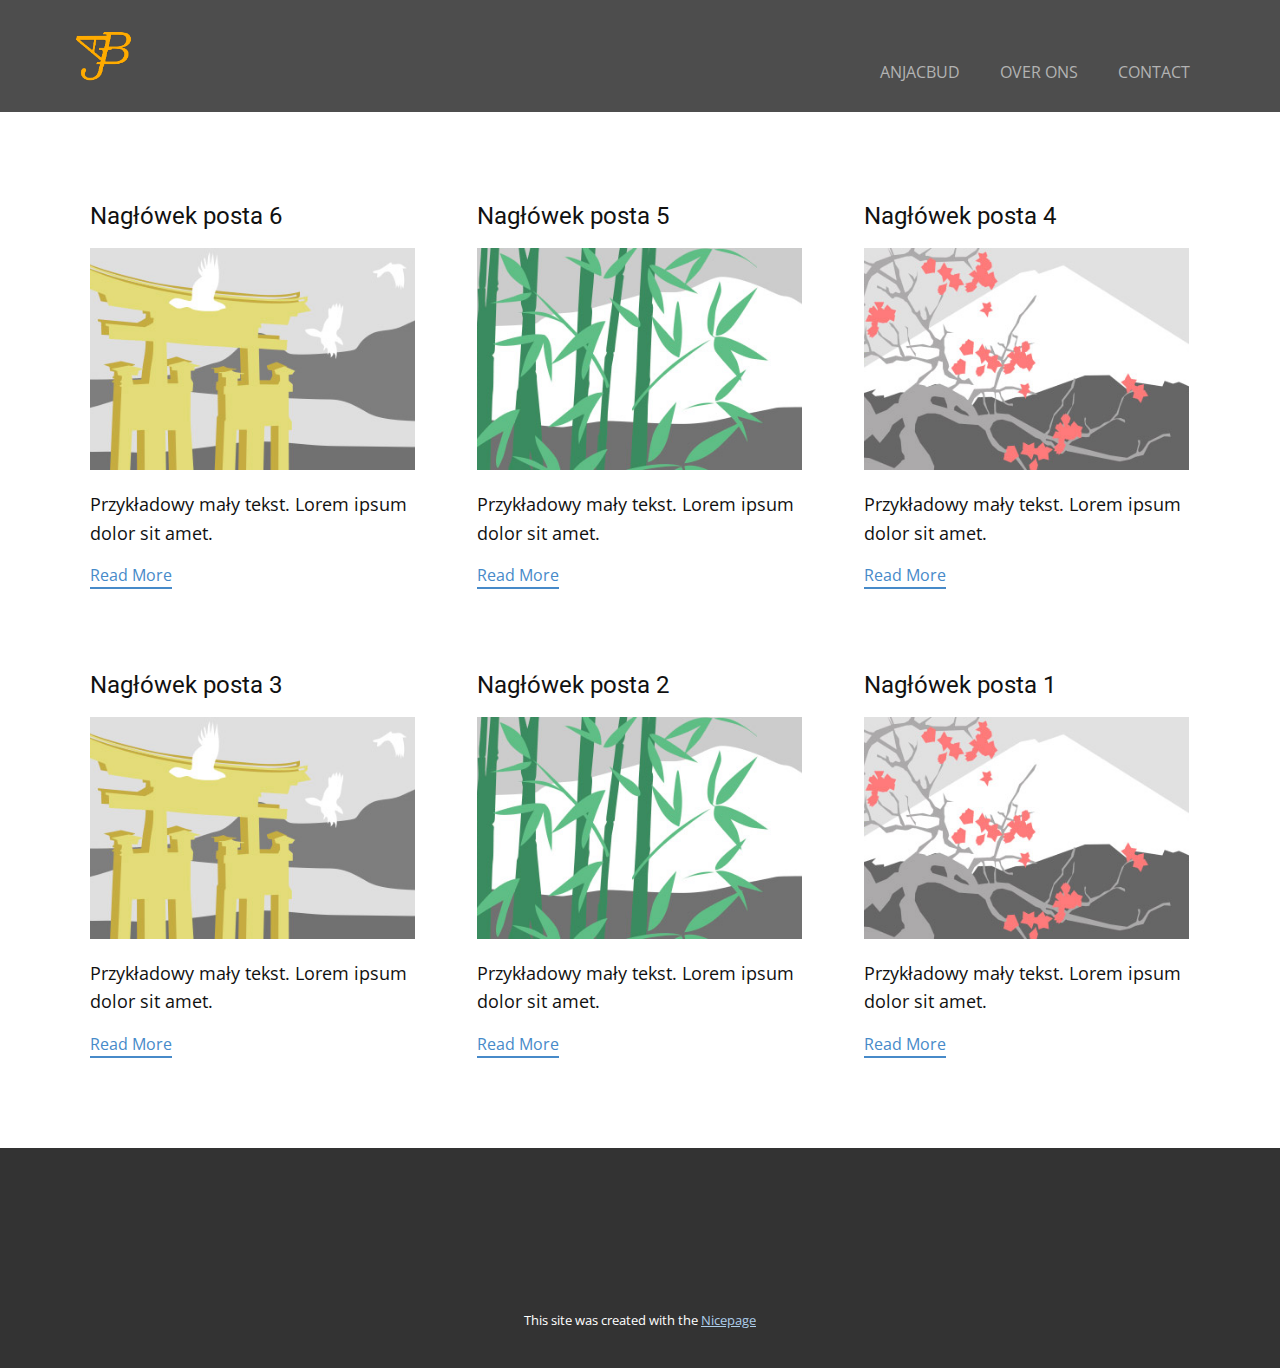
==== blog/blog.html @ 01345c3a "a" ====
<!DOCTYPE html>
<html style="font-size: 16px;" lang="pl"><head>
    <meta name="viewport" content="width=device-width, initial-scale=1.0">
    <meta charset="utf-8">
    <meta name="keywords" content="">
    <meta name="description" content="">
    <title>Blog</title>
    <link rel="stylesheet" href="../nicepage.css" media="screen">
<link rel="stylesheet" href="../Blog-Template.css" media="screen">
    <script class="u-script" type="text/javascript" src="../jquery.js" defer=""></script>
    <script class="u-script" type="text/javascript" src="../nicepage.js" defer=""></script>
    <meta name="generator" content="Nicepage 7.3.1, nicepage.com">
    
    
    
    <link id="u-theme-google-font" rel="stylesheet" href="https://fonts.googleapis.com/css?family=Roboto:100,100i,300,300i,400,400i,500,500i,700,700i,900,900i|Open+Sans:300,300i,400,400i,500,500i,600,600i,700,700i,800,800i">
    <script type="application/ld+json">{
		"@context": "http://schema.org",
		"@type": "Organization",
		"name": "",
		"logo": "images/logo.png"
}</script>
    <meta name="theme-color" content="#478ac9">
  <meta data-intl-tel-input-cdn-path="intlTelInput/"></head>
  <body data-path-to-root="./" data-include-products="false" class="u-body u-xl-mode" data-lang="pl"><header class="u-clearfix u-grey-70 u-header u-header" id="header"><div class="u-clearfix u-sheet u-sheet-1">
        <a href="#" class="u-image u-logo u-image-1" data-image-width="3000" data-image-height="3000">
          <img src="../images/logo.png" class="u-logo-image u-logo-image-1">
        </a>
        <nav class="u-menu u-menu-one-level u-offcanvas u-menu-1">
          <div class="menu-collapse" style="font-size: 1rem; letter-spacing: 0px;">
            <a class="u-button-style u-custom-left-right-menu-spacing u-custom-padding-bottom u-custom-text-color u-custom-top-bottom-menu-spacing u-hamburger-link u-nav-link u-text-active-palette-1-base u-text-hover-palette-2-base" href="#">
              <svg class="u-svg-link" viewBox="0 0 24 24"><use xlink:href="#menu-hamburger"></use></svg>
              <svg class="u-svg-content" version="1.1" id="menu-hamburger" viewBox="0 0 16 16" x="0px" y="0px" xmlns:xlink="http://www.w3.org/1999/xlink" xmlns="http://www.w3.org/2000/svg"><g><rect y="1" width="16" height="2"></rect><rect y="7" width="16" height="2"></rect><rect y="13" width="16" height="2"></rect>
</g></svg>
            </a>
          </div>
          <div class="u-custom-menu u-nav-container">
            <ul class="u-nav u-unstyled u-nav-1"><li class="u-nav-item"><a class="u-button-style u-nav-link u-text-active-palette-1-base u-text-grey-30 u-text-hover-palette-2-base" href="../" style="padding: 10px 20px;">ANJACBUD</a>
</li><li class="u-nav-item"><a class="u-button-style u-nav-link u-text-active-palette-1-base u-text-grey-30 u-text-hover-palette-2-base" href="../O-nas.html" style="padding: 10px 20px;">OVER ONS</a>
</li><li class="u-nav-item"><a class="u-button-style u-nav-link u-text-active-palette-1-base u-text-grey-30 u-text-hover-palette-2-base" href="../Kontakt.html" style="padding: 10px 20px;">CONTACT</a>
</li></ul>
          </div>
          <div class="u-custom-menu u-nav-container-collapse">
            <div class="u-black u-container-style u-inner-container-layout u-opacity u-opacity-95 u-sidenav">
              <div class="u-inner-container-layout u-sidenav-overflow">
                <div class="u-menu-close"></div>
                <ul class="u-align-center u-nav u-popupmenu-items u-unstyled u-nav-2"><li class="u-nav-item"><a class="u-button-style u-nav-link" href="../">ANJACBUD</a>
</li><li class="u-nav-item"><a class="u-button-style u-nav-link" href="../O-nas.html">OVER ONS</a>
</li><li class="u-nav-item"><a class="u-button-style u-nav-link" href="../Kontakt.html">CONTACT</a>
</li></ul>
              </div>
            </div>
            <div class="u-black u-menu-overlay u-opacity u-opacity-70"></div>
          </div>
        </nav>
      </div></header>
    <section class="u-clearfix u-section-1" id="block-1">
      <div class="u-clearfix u-sheet u-valign-middle u-sheet-1"><!--blog--><!--blog_options_json--><!--{"type":"Recent","source":"","tags":"","count":""}--><!--/blog_options_json-->
        <div class="u-blog u-expanded-width u-repeater u-repeater-1" data-blog-id="blog-1"><!--blog_post-->
          <div class="u-blog-post u-container-style u-repeater-item u-white u-repeater-item-1">
            <div class="u-container-layout u-similar-container u-valign-top u-container-layout-1"><!--blog_post_header-->
              <h4 class="u-blog-control u-text u-text-1">
                <a class="u-post-header-link" href="../blog/post-5.html">Nagłówek posta 6 </a>
              </h4><!--/blog_post_header--><!--blog_post_image-->
              <a class="u-post-header-link" href="../blog/post-5.html"><img alt="" class="u-blog-control u-expanded-width u-image u-image-default u-image-1" src="../images/8ad73f3c.jpeg"></a><!--/blog_post_image--><!--blog_post_content-->
              <div class="u-blog-control u-post-content u-text u-text-2 fr-view">Przykładowy mały tekst. Lorem ipsum dolor sit amet.</div><!--/blog_post_content--><!--blog_post_readmore-->
              <a href="../blog/post-5.html" class="u-blog-control u-border-2 u-border-palette-1-base u-btn u-btn-rectangle u-button-style u-none u-btn-1"><!--blog_post_readmore_content--><!--options_json--><!--{"content":"Read More","defaultValue":"Dowiedz się więcej"}--><!--/options_json-->Read More<!--/blog_post_readmore_content--></a><!--/blog_post_readmore-->
            </div>
          </div><div class="u-blog-post u-container-style u-repeater-item u-video-cover u-white">
            <div class="u-container-layout u-similar-container u-valign-top u-container-layout-2"><!--blog_post_header-->
              <h4 class="u-blog-control u-text u-text-3">
                <a class="u-post-header-link" href="../blog/post-4.html">Nagłówek posta 5 </a>
              </h4><!--/blog_post_header--><!--blog_post_image-->
              <a class="u-post-header-link" href="../blog/post-4.html"><img alt="" class="u-blog-control u-expanded-width u-image u-image-default u-image-2" src="../images/68f64b9d.jpeg"></a><!--/blog_post_image--><!--blog_post_content-->
              <div class="u-blog-control u-post-content u-text u-text-4 fr-view">Przykładowy mały tekst. Lorem ipsum dolor sit amet.</div><!--/blog_post_content--><!--blog_post_readmore-->
              <a href="../blog/post-4.html" class="u-blog-control u-border-2 u-border-palette-1-base u-btn u-btn-rectangle u-button-style u-none u-btn-2"><!--blog_post_readmore_content--><!--options_json--><!--{"content":"Read More","defaultValue":"Dowiedz się więcej"}--><!--/options_json-->Read More<!--/blog_post_readmore_content--></a><!--/blog_post_readmore-->
            </div>
          </div><div class="u-blog-post u-container-style u-repeater-item u-video-cover u-white">
            <div class="u-container-layout u-similar-container u-valign-top u-container-layout-3"><!--blog_post_header-->
              <h4 class="u-blog-control u-text u-text-5">
                <a class="u-post-header-link" href="../blog/post-3.html">Nagłówek posta 4 </a>
              </h4><!--/blog_post_header--><!--blog_post_image-->
              <a class="u-post-header-link" href="../blog/post-3.html"><img alt="" class="u-blog-control u-expanded-width u-image u-image-default u-image-3" src="../images/0fd3416c.jpeg"></a><!--/blog_post_image--><!--blog_post_content-->
              <div class="u-blog-control u-post-content u-text u-text-6 fr-view">Przykładowy mały tekst. Lorem ipsum dolor sit amet.</div><!--/blog_post_content--><!--blog_post_readmore-->
              <a href="../blog/post-3.html" class="u-blog-control u-border-2 u-border-palette-1-base u-btn u-btn-rectangle u-button-style u-none u-btn-3"><!--blog_post_readmore_content--><!--options_json--><!--{"content":"Read More","defaultValue":"Dowiedz się więcej"}--><!--/options_json-->Read More<!--/blog_post_readmore_content--></a><!--/blog_post_readmore-->
            </div>
          </div><div class="u-blog-post u-container-style u-repeater-item u-white u-repeater-item-1">
            <div class="u-container-layout u-similar-container u-valign-top u-container-layout-1"><!--blog_post_header-->
              <h4 class="u-blog-control u-text u-text-1">
                <a class="u-post-header-link" href="../blog/post-2.html">Nagłówek posta 3 </a>
              </h4><!--/blog_post_header--><!--blog_post_image-->
              <a class="u-post-header-link" href="../blog/post-2.html"><img alt="" class="u-blog-control u-expanded-width u-image u-image-default u-image-1" src="../images/8ad73f3c.jpeg"></a><!--/blog_post_image--><!--blog_post_content-->
              <div class="u-blog-control u-post-content u-text u-text-2 fr-view">Przykładowy mały tekst. Lorem ipsum dolor sit amet.</div><!--/blog_post_content--><!--blog_post_readmore-->
              <a href="../blog/post-2.html" class="u-blog-control u-border-2 u-border-palette-1-base u-btn u-btn-rectangle u-button-style u-none u-btn-1"><!--blog_post_readmore_content--><!--options_json--><!--{"content":"Read More","defaultValue":"Dowiedz się więcej"}--><!--/options_json-->Read More<!--/blog_post_readmore_content--></a><!--/blog_post_readmore-->
            </div>
          </div><div class="u-blog-post u-container-style u-repeater-item u-video-cover u-white">
            <div class="u-container-layout u-similar-container u-valign-top u-container-layout-2"><!--blog_post_header-->
              <h4 class="u-blog-control u-text u-text-3">
                <a class="u-post-header-link" href="../blog/post-1.html">Nagłówek posta 2 </a>
              </h4><!--/blog_post_header--><!--blog_post_image-->
              <a class="u-post-header-link" href="../blog/post-1.html"><img alt="" class="u-blog-control u-expanded-width u-image u-image-default u-image-2" src="../images/68f64b9d.jpeg"></a><!--/blog_post_image--><!--blog_post_content-->
              <div class="u-blog-control u-post-content u-text u-text-4 fr-view">Przykładowy mały tekst. Lorem ipsum dolor sit amet.</div><!--/blog_post_content--><!--blog_post_readmore-->
              <a href="../blog/post-1.html" class="u-blog-control u-border-2 u-border-palette-1-base u-btn u-btn-rectangle u-button-style u-none u-btn-2"><!--blog_post_readmore_content--><!--options_json--><!--{"content":"Read More","defaultValue":"Dowiedz się więcej"}--><!--/options_json-->Read More<!--/blog_post_readmore_content--></a><!--/blog_post_readmore-->
            </div>
          </div><div class="u-blog-post u-container-style u-repeater-item u-video-cover u-white">
            <div class="u-container-layout u-similar-container u-valign-top u-container-layout-3"><!--blog_post_header-->
              <h4 class="u-blog-control u-text u-text-5">
                <a class="u-post-header-link" href="../blog/post.html">Nagłówek posta 1 </a>
              </h4><!--/blog_post_header--><!--blog_post_image-->
              <a class="u-post-header-link" href="../blog/post.html"><img alt="" class="u-blog-control u-expanded-width u-image u-image-default u-image-3" src="../images/0fd3416c.jpeg"></a><!--/blog_post_image--><!--blog_post_content-->
              <div class="u-blog-control u-post-content u-text u-text-6 fr-view">Przykładowy mały tekst. Lorem ipsum dolor sit amet.</div><!--/blog_post_content--><!--blog_post_readmore-->
              <a href="../blog/post.html" class="u-blog-control u-border-2 u-border-palette-1-base u-btn u-btn-rectangle u-button-style u-none u-btn-3"><!--blog_post_readmore_content--><!--options_json--><!--{"content":"Read More","defaultValue":"Dowiedz się więcej"}--><!--/options_json-->Read More<!--/blog_post_readmore_content--></a><!--/blog_post_readmore-->
            </div>
          </div><!--/blog_post--><!--blog_post-->
          <!--/blog_post--><!--blog_post-->
          <!--/blog_post-->
        </div><!--/blog-->
      </div>
    </section>
    
    
    
    <footer class="u-align-center u-clearfix u-container-align-center u-footer u-grey-80 u-footer" id="footer"><div class="u-clearfix u-sheet u-sheet-1"></div></footer>
    <section class="u-backlink u-clearfix u-grey-80">
      <p class="u-text">
        <span>This site was created with the </span>
        <a class="u-link" href="https://nicepage.com/" target="_blank" rel="nofollow">
          <span>Nicepage</span>
        </a>
      </p>
    </section>
  
</body></html>
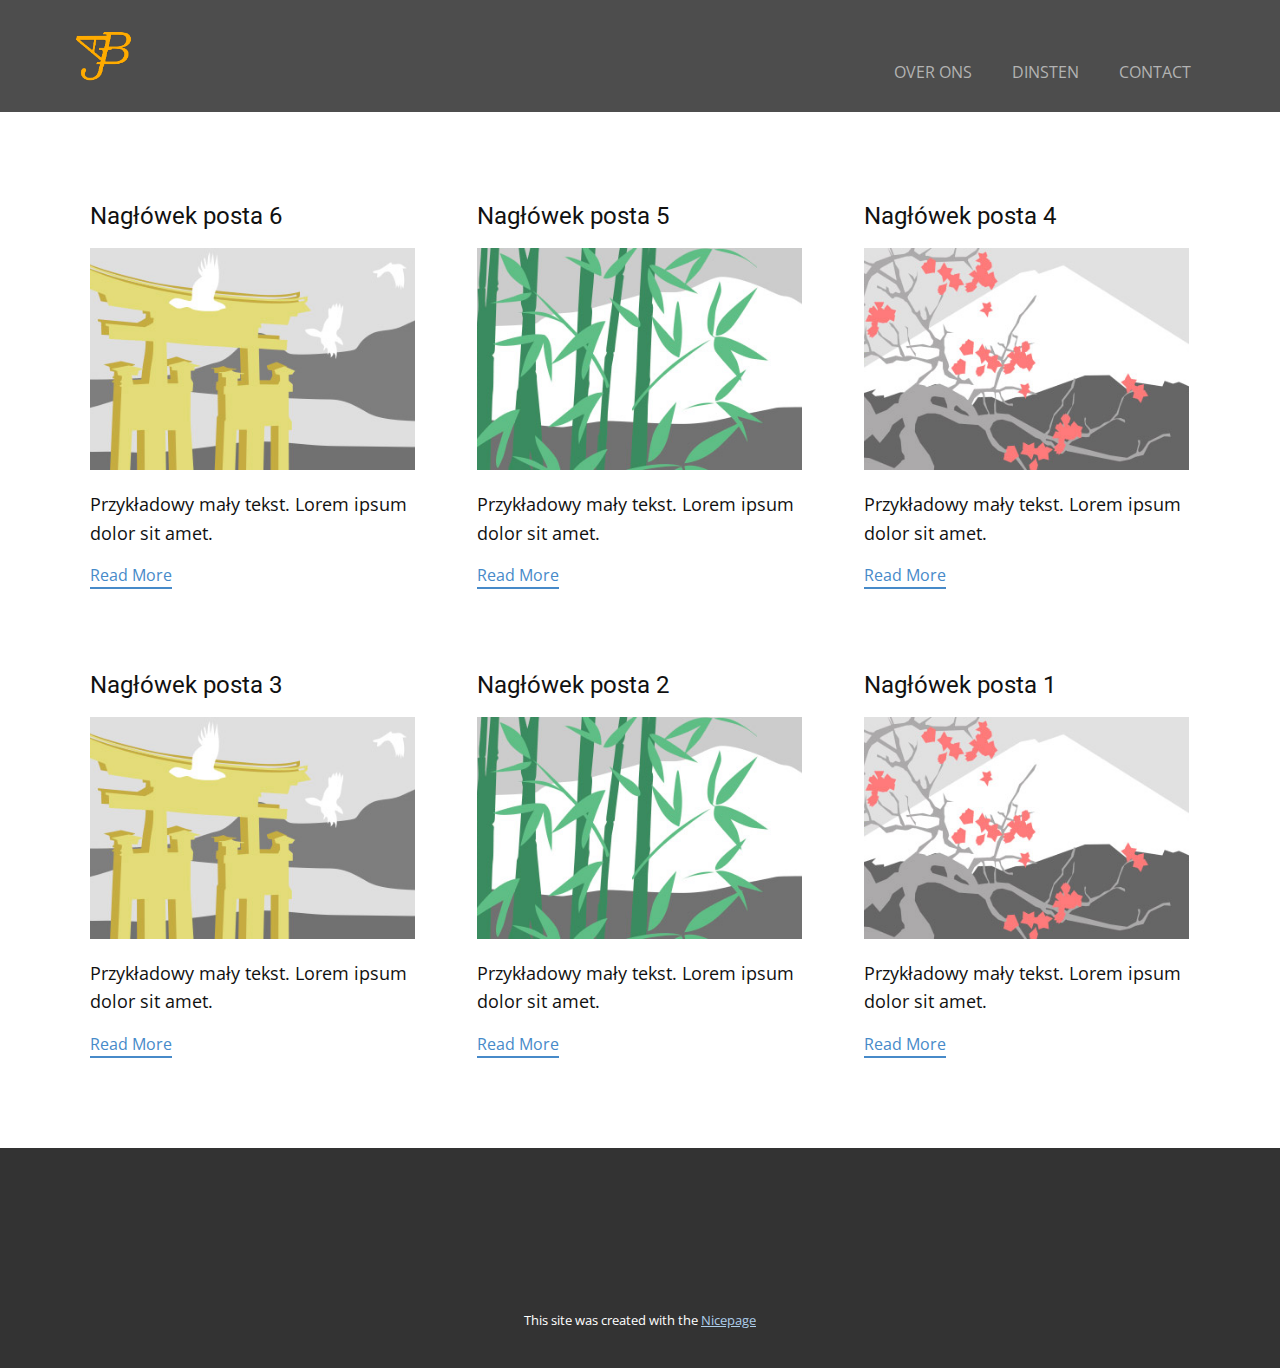
==== commit 0a7efc3f: "a" ====
--- a/blog/blog.html
+++ b/blog/blog.html
@@ -28,25 +28,25 @@
         </a>
         <nav class="u-menu u-menu-one-level u-offcanvas u-menu-1">
           <div class="menu-collapse" style="font-size: 1rem; letter-spacing: 0px;">
-            <a class="u-button-style u-custom-left-right-menu-spacing u-custom-padding-bottom u-custom-text-color u-custom-top-bottom-menu-spacing u-hamburger-link u-nav-link u-text-active-palette-1-base u-text-hover-palette-2-base" href="#">
+            <a class="u-button-style u-custom-left-right-menu-spacing u-custom-padding-bottom u-custom-text-color u-custom-text-hover-color u-custom-top-bottom-menu-spacing u-hamburger-link u-nav-link u-text-active-palette-1-base u-text-hover-palette-2-base" href="#">
               <svg class="u-svg-link" viewBox="0 0 24 24"><use xlink:href="#menu-hamburger"></use></svg>
               <svg class="u-svg-content" version="1.1" id="menu-hamburger" viewBox="0 0 16 16" x="0px" y="0px" xmlns:xlink="http://www.w3.org/1999/xlink" xmlns="http://www.w3.org/2000/svg"><g><rect y="1" width="16" height="2"></rect><rect y="7" width="16" height="2"></rect><rect y="13" width="16" height="2"></rect>
 </g></svg>
             </a>
           </div>
           <div class="u-custom-menu u-nav-container">
-            <ul class="u-nav u-unstyled u-nav-1"><li class="u-nav-item"><a class="u-button-style u-nav-link u-text-active-palette-1-base u-text-grey-30 u-text-hover-palette-2-base" href="../" style="padding: 10px 20px;">ANJACBUD</a>
-</li><li class="u-nav-item"><a class="u-button-style u-nav-link u-text-active-palette-1-base u-text-grey-30 u-text-hover-palette-2-base" href="../O-nas.html" style="padding: 10px 20px;">OVER ONS</a>
-</li><li class="u-nav-item"><a class="u-button-style u-nav-link u-text-active-palette-1-base u-text-grey-30 u-text-hover-palette-2-base" href="../Kontakt.html" style="padding: 10px 20px;">CONTACT</a>
+            <ul class="u-nav u-unstyled u-nav-1"><li class="u-nav-item"><a class="u-button-style u-nav-link u-text-active-palette-1-base u-text-grey-30 u-text-hover-custom-color-3" href="../#carousel_e023" data-page-id="238719255" style="padding: 10px 20px;">OVER ONS</a>
+</li><li class="u-nav-item"><a class="u-button-style u-nav-link u-text-active-palette-1-base u-text-grey-30 u-text-hover-custom-color-3" href="../#sec-175a" data-page-id="238719255" style="padding: 10px 20px;">DINSTEN</a>
+</li><li class="u-nav-item"><a class="u-button-style u-nav-link u-text-active-palette-1-base u-text-grey-30 u-text-hover-custom-color-3" href="../#sec-b103" data-page-id="238719255" style="padding: 10px 20px;">CONTACT</a>
 </li></ul>
           </div>
           <div class="u-custom-menu u-nav-container-collapse">
             <div class="u-black u-container-style u-inner-container-layout u-opacity u-opacity-95 u-sidenav">
               <div class="u-inner-container-layout u-sidenav-overflow">
                 <div class="u-menu-close"></div>
-                <ul class="u-align-center u-nav u-popupmenu-items u-unstyled u-nav-2"><li class="u-nav-item"><a class="u-button-style u-nav-link" href="../">ANJACBUD</a>
-</li><li class="u-nav-item"><a class="u-button-style u-nav-link" href="../O-nas.html">OVER ONS</a>
-</li><li class="u-nav-item"><a class="u-button-style u-nav-link" href="../Kontakt.html">CONTACT</a>
+                <ul class="u-align-center u-nav u-popupmenu-items u-unstyled u-nav-2"><li class="u-nav-item"><a class="u-button-style u-nav-link" href="../#carousel_e023" data-page-id="238719255">OVER ONS</a>
+</li><li class="u-nav-item"><a class="u-button-style u-nav-link" href="../#sec-175a" data-page-id="238719255">DINSTEN</a>
+</li><li class="u-nav-item"><a class="u-button-style u-nav-link" href="../#sec-b103" data-page-id="238719255">CONTACT</a>
 </li></ul>
               </div>
             </div>
--- a/nicepage.css
+++ b/nicepage.css
@@ -44875,7 +44875,7 @@
 }
 
 .u-header .u-menu-1 {
-  margin: -54px 0 22px auto;
+  margin: -54px -1px 22px auto;
 }
 
 .u-header .u-nav-1 {
@@ -44894,6 +44894,7 @@
   .u-header .u-menu-1 {
     width: auto;
     margin-top: -54px;
+    margin-right: -1px;
   }
 
   .u-header .u-nav-1 {
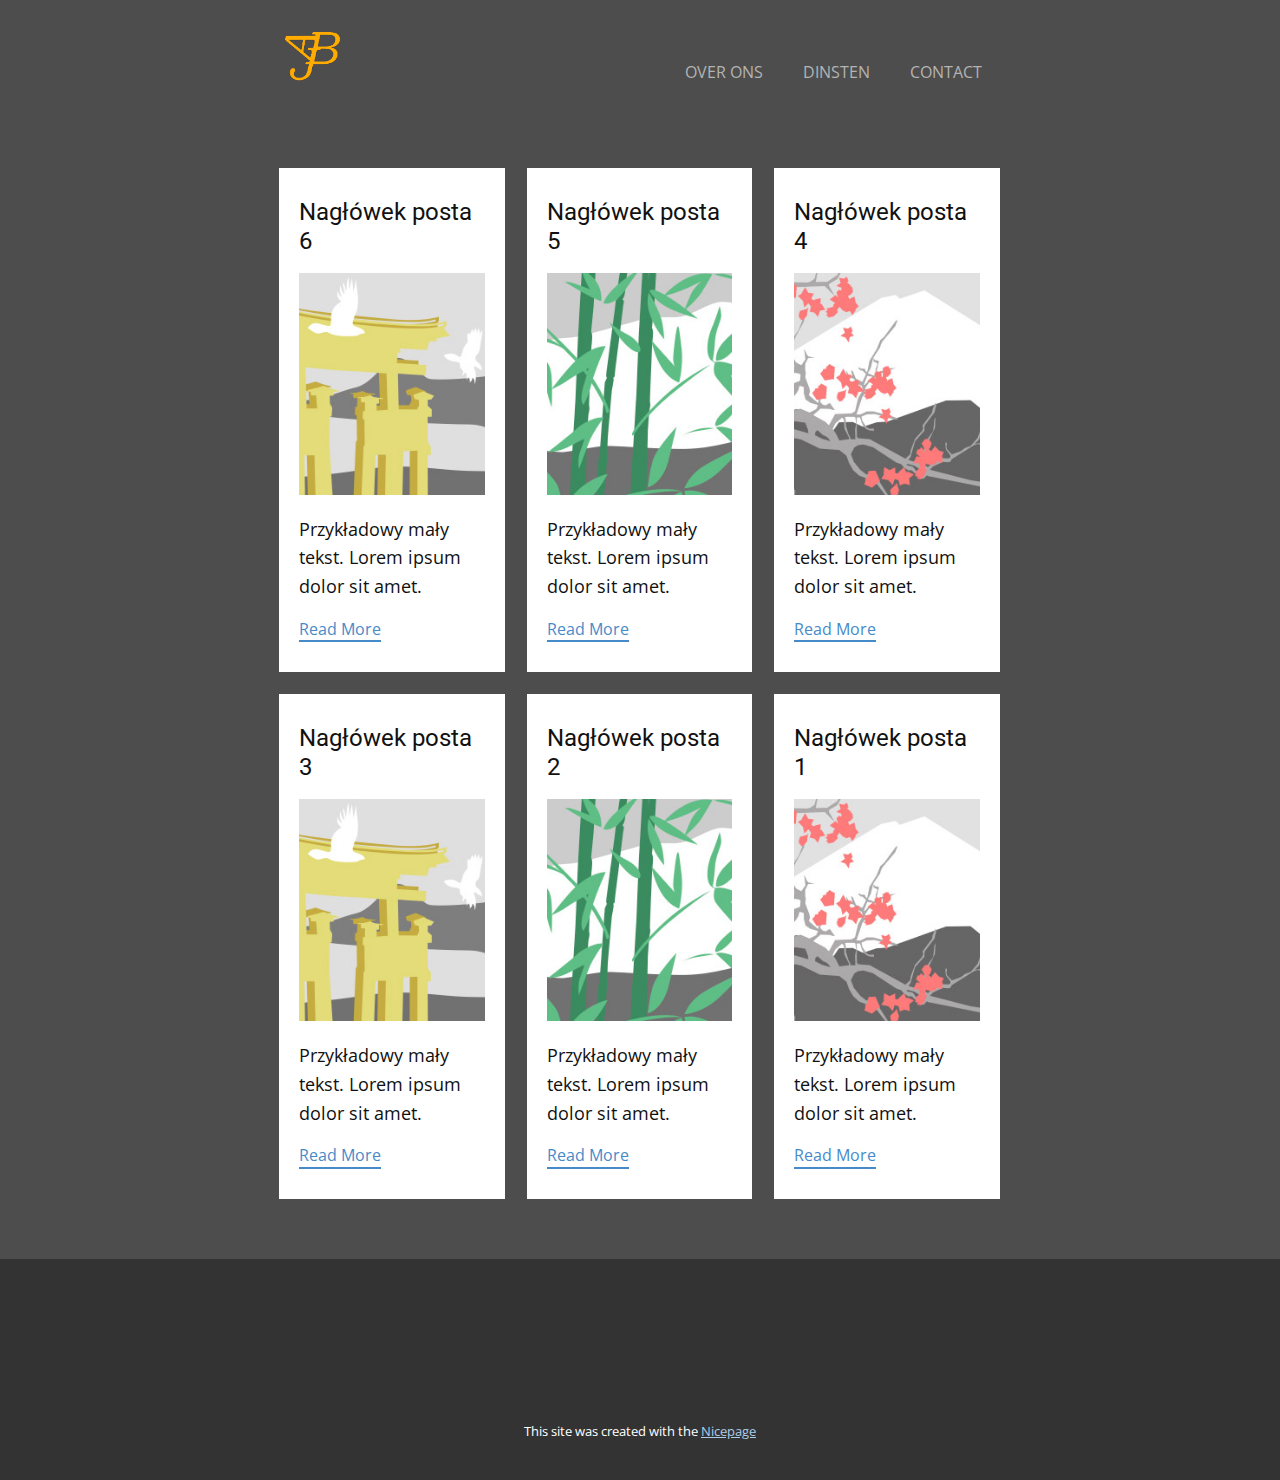
==== commit 5df19b3e: "c" ====
--- a/blog/blog.html
+++ b/blog/blog.html
@@ -22,7 +22,7 @@
 }</script>
     <meta name="theme-color" content="#478ac9">
   <meta data-intl-tel-input-cdn-path="intlTelInput/"></head>
-  <body data-path-to-root="./" data-include-products="false" class="u-body u-xl-mode" data-lang="pl"><header class="u-clearfix u-grey-70 u-header u-header" id="header"><div class="u-clearfix u-sheet u-sheet-1">
+  <body data-path-to-root="./" data-include-products="false" class="u-body u-xl-mode" data-lang="pl"><header class="u-clearfix u-grey-70 u-header u-sticky u-sticky-fe91 u-header" id="header"><div class="u-clearfix u-sheet u-valign-middle u-sheet-1">
         <a href="#" class="u-image u-logo u-image-1" data-image-width="3000" data-image-height="3000">
           <img src="../images/logo.png" class="u-logo-image u-logo-image-1">
         </a>
--- a/nicepage.css
+++ b/nicepage.css
@@ -26443,8 +26443,8 @@
   color: #ffffff;
 }
 .u-body {
-  color: #111111;
-  background-color: #ffffff;
+  color: #ffffff;
+  background-color: #4d4d4d;
   --effect-scale: 1.1;
 }
 /*end-variables color*/
@@ -44368,8 +44368,8 @@
         
         
         
-        --theme-sheet-width-xl: 1140px;
-        --theme-sheet-width-lg: 940px;
+        --theme-sheet-width-xl: 722px;
+        --theme-sheet-width-lg: 721px;
         --theme-sheet-width-md: 720px;
         --theme-sheet-width-sm: 540px;
         --theme-sheet-width-xs: 340px;
@@ -44827,25 +44827,25 @@
         /** color-rules **/
 
         /** alt-color-rules **/
-        .u-custom-color-2 a,.u-body-color a,.u-palette-1-base a,.u-palette-1-dark-3 a,.u-palette-1-dark-2 a,.u-palette-1-dark-1 a,.u-palette-1 a,.u-palette-1-light-1 a,.u-palette-2-base a,.u-palette-2-dark-3 a,.u-palette-2-dark-2 a,.u-palette-2-dark-1 a,.u-palette-2 a,.u-palette-2-light-1 a,.u-palette-3-dark-3 a,.u-palette-3-dark-2 a,.u-palette-3-dark-1 a,.u-palette-4-base a,.u-palette-4-dark-3 a,.u-palette-4-dark-2 a,.u-palette-4-dark-1 a,.u-palette-5-dark-3 a,.u-palette-5-dark-2 a,.u-palette-5-dark-1 a,.u-grey-40 a,.u-grey-30 a,.u-grey-90 a,.u-grey-80 a,.u-grey-75 a,.u-black a,.u-grey-70 a,.u-grey-60 a,.u-grey-50 a,.u-grey-dark-3 a,.u-grey-dark-2 a,.u-grey-dark-1 a,.u-grey a,.u-shading a,.u-overlap-contrast .u-header a:not(.u-nav-link):not(.u-btn)
+        .u-custom-color-2 a,.u-body-color a,.u-bg-color a,.u-palette-1-base a,.u-palette-1-dark-3 a,.u-palette-1-dark-2 a,.u-palette-1-dark-1 a,.u-palette-1 a,.u-palette-1-light-1 a,.u-palette-2-base a,.u-palette-2-dark-3 a,.u-palette-2-dark-2 a,.u-palette-2-dark-1 a,.u-palette-2 a,.u-palette-2-light-1 a,.u-palette-3-dark-3 a,.u-palette-3-dark-2 a,.u-palette-3-dark-1 a,.u-palette-4-base a,.u-palette-4-dark-3 a,.u-palette-4-dark-2 a,.u-palette-4-dark-1 a,.u-palette-5-dark-3 a,.u-palette-5-dark-2 a,.u-palette-5-dark-1 a,.u-grey-40 a,.u-grey-30 a,.u-grey-90 a,.u-grey-80 a,.u-grey-75 a,.u-black a,.u-grey-70 a,.u-grey-60 a,.u-grey-50 a,.u-grey-dark-3 a,.u-grey-dark-2 a,.u-grey-dark-1 a,.u-grey a,.u-shading a,.u-overlap-contrast .u-header a:not(.u-nav-link):not(.u-btn)
         {
         color: #adcce9;
         }
-        .u-custom-color-2 a:hover,.u-body-color a:hover,.u-palette-1-base a:hover,.u-palette-1-dark-3 a:hover,.u-palette-1-dark-2 a:hover,.u-palette-1-dark-1 a:hover,.u-palette-1 a:hover,.u-palette-1-light-1 a:hover,.u-palette-2-base a:hover,.u-palette-2-dark-3 a:hover,.u-palette-2-dark-2 a:hover,.u-palette-2-dark-1 a:hover,.u-palette-2 a:hover,.u-palette-2-light-1 a:hover,.u-palette-3-dark-3 a:hover,.u-palette-3-dark-2 a:hover,.u-palette-3-dark-1 a:hover,.u-palette-4-base a:hover,.u-palette-4-dark-3 a:hover,.u-palette-4-dark-2 a:hover,.u-palette-4-dark-1 a:hover,.u-palette-5-dark-3 a:hover,.u-palette-5-dark-2 a:hover,.u-palette-5-dark-1 a:hover,.u-grey-40 a:hover,.u-grey-30 a:hover,.u-grey-90 a:hover,.u-grey-80 a:hover,.u-grey-75 a:hover,.u-black a:hover,.u-grey-70 a:hover,.u-grey-60 a:hover,.u-grey-50 a:hover,.u-grey-dark-3 a:hover,.u-grey-dark-2 a:hover,.u-grey-dark-1 a:hover,.u-grey a:hover
+        .u-custom-color-2 a:hover,.u-body-color a:hover,.u-bg-color a:hover,.u-palette-1-base a:hover,.u-palette-1-dark-3 a:hover,.u-palette-1-dark-2 a:hover,.u-palette-1-dark-1 a:hover,.u-palette-1 a:hover,.u-palette-1-light-1 a:hover,.u-palette-2-base a:hover,.u-palette-2-dark-3 a:hover,.u-palette-2-dark-2 a:hover,.u-palette-2-dark-1 a:hover,.u-palette-2 a:hover,.u-palette-2-light-1 a:hover,.u-palette-3-dark-3 a:hover,.u-palette-3-dark-2 a:hover,.u-palette-3-dark-1 a:hover,.u-palette-4-base a:hover,.u-palette-4-dark-3 a:hover,.u-palette-4-dark-2 a:hover,.u-palette-4-dark-1 a:hover,.u-palette-5-dark-3 a:hover,.u-palette-5-dark-2 a:hover,.u-palette-5-dark-1 a:hover,.u-grey-40 a:hover,.u-grey-30 a:hover,.u-grey-90 a:hover,.u-grey-80 a:hover,.u-grey-75 a:hover,.u-black a:hover,.u-grey-70 a:hover,.u-grey-60 a:hover,.u-grey-50 a:hover,.u-grey-dark-3 a:hover,.u-grey-dark-2 a:hover,.u-grey-dark-1 a:hover,.u-grey a:hover
         {
         color: #a1a1a1;
         }
-        .u-custom-color-2 .u-btn,.u-body-color .u-btn,.u-palette-1-base .u-btn,.u-palette-1-dark-3 .u-btn,.u-palette-1-dark-2 .u-btn,.u-palette-1-dark-1 .u-btn,.u-palette-1 .u-btn,.u-palette-1-light-1 .u-btn,.u-palette-2-base .u-btn,.u-palette-2-dark-3 .u-btn,.u-palette-2-dark-2 .u-btn,.u-palette-2-dark-1 .u-btn,.u-palette-2 .u-btn,.u-palette-2-light-1 .u-btn,.u-palette-3-dark-3 .u-btn,.u-palette-3-dark-2 .u-btn,.u-palette-3-dark-1 .u-btn,.u-palette-4-base .u-btn,.u-palette-4-dark-3 .u-btn,.u-palette-4-dark-2 .u-btn,.u-palette-4-dark-1 .u-btn,.u-palette-5-dark-3 .u-btn,.u-palette-5-dark-2 .u-btn,.u-palette-5-dark-1 .u-btn,.u-grey-40 .u-btn,.u-grey-30 .u-btn,.u-grey-90 .u-btn,.u-grey-80 .u-btn,.u-grey-75 .u-btn,.u-black .u-btn,.u-grey-70 .u-btn,.u-grey-60 .u-btn,.u-grey-50 .u-btn,.u-grey-dark-3 .u-btn,.u-grey-dark-2 .u-btn,.u-grey-dark-1 .u-btn,.u-grey .u-btn,.u-shading .u-btn,.u-overlap-contrast .u-header .u-btn
+        .u-custom-color-2 .u-btn,.u-body-color .u-btn,.u-bg-color .u-btn,.u-palette-1-base .u-btn,.u-palette-1-dark-3 .u-btn,.u-palette-1-dark-2 .u-btn,.u-palette-1-dark-1 .u-btn,.u-palette-1 .u-btn,.u-palette-1-light-1 .u-btn,.u-palette-2-base .u-btn,.u-palette-2-dark-3 .u-btn,.u-palette-2-dark-2 .u-btn,.u-palette-2-dark-1 .u-btn,.u-palette-2 .u-btn,.u-palette-2-light-1 .u-btn,.u-palette-3-dark-3 .u-btn,.u-palette-3-dark-2 .u-btn,.u-palette-3-dark-1 .u-btn,.u-palette-4-base .u-btn,.u-palette-4-dark-3 .u-btn,.u-palette-4-dark-2 .u-btn,.u-palette-4-dark-1 .u-btn,.u-palette-5-dark-3 .u-btn,.u-palette-5-dark-2 .u-btn,.u-palette-5-dark-1 .u-btn,.u-grey-40 .u-btn,.u-grey-30 .u-btn,.u-grey-90 .u-btn,.u-grey-80 .u-btn,.u-grey-75 .u-btn,.u-black .u-btn,.u-grey-70 .u-btn,.u-grey-60 .u-btn,.u-grey-50 .u-btn,.u-grey-dark-3 .u-btn,.u-grey-dark-2 .u-btn,.u-grey-dark-1 .u-btn,.u-grey .u-btn,.u-shading .u-btn,.u-overlap-contrast .u-header .u-btn
         {
         background-color: #adcce9;
         color: #000000;
         }
-        .u-custom-color-2 .u-btn:hover,.u-body-color .u-btn:hover,.u-palette-1-base .u-btn:hover,.u-palette-1-dark-3 .u-btn:hover,.u-palette-1-dark-2 .u-btn:hover,.u-palette-1-dark-1 .u-btn:hover,.u-palette-1 .u-btn:hover,.u-palette-1-light-1 .u-btn:hover,.u-palette-2-base .u-btn:hover,.u-palette-2-dark-3 .u-btn:hover,.u-palette-2-dark-2 .u-btn:hover,.u-palette-2-dark-1 .u-btn:hover,.u-palette-2 .u-btn:hover,.u-palette-2-light-1 .u-btn:hover,.u-palette-3-dark-3 .u-btn:hover,.u-palette-3-dark-2 .u-btn:hover,.u-palette-3-dark-1 .u-btn:hover,.u-palette-4-base .u-btn:hover,.u-palette-4-dark-3 .u-btn:hover,.u-palette-4-dark-2 .u-btn:hover,.u-palette-4-dark-1 .u-btn:hover,.u-palette-5-dark-3 .u-btn:hover,.u-palette-5-dark-2 .u-btn:hover,.u-palette-5-dark-1 .u-btn:hover,.u-grey-40 .u-btn:hover,.u-grey-30 .u-btn:hover,.u-grey-90 .u-btn:hover,.u-grey-80 .u-btn:hover,.u-grey-75 .u-btn:hover,.u-black .u-btn:hover,.u-grey-70 .u-btn:hover,.u-grey-60 .u-btn:hover,.u-grey-50 .u-btn:hover,.u-grey-dark-3 .u-btn:hover,.u-grey-dark-2 .u-btn:hover,.u-grey-dark-1 .u-btn:hover,.u-grey .u-btn:hover,.u-shading .u-btn:hover,.u-overlap-contrast .u-header .u-btn:hover
+        .u-custom-color-2 .u-btn:hover,.u-body-color .u-btn:hover,.u-bg-color .u-btn:hover,.u-palette-1-base .u-btn:hover,.u-palette-1-dark-3 .u-btn:hover,.u-palette-1-dark-2 .u-btn:hover,.u-palette-1-dark-1 .u-btn:hover,.u-palette-1 .u-btn:hover,.u-palette-1-light-1 .u-btn:hover,.u-palette-2-base .u-btn:hover,.u-palette-2-dark-3 .u-btn:hover,.u-palette-2-dark-2 .u-btn:hover,.u-palette-2-dark-1 .u-btn:hover,.u-palette-2 .u-btn:hover,.u-palette-2-light-1 .u-btn:hover,.u-palette-3-dark-3 .u-btn:hover,.u-palette-3-dark-2 .u-btn:hover,.u-palette-3-dark-1 .u-btn:hover,.u-palette-4-base .u-btn:hover,.u-palette-4-dark-3 .u-btn:hover,.u-palette-4-dark-2 .u-btn:hover,.u-palette-4-dark-1 .u-btn:hover,.u-palette-5-dark-3 .u-btn:hover,.u-palette-5-dark-2 .u-btn:hover,.u-palette-5-dark-1 .u-btn:hover,.u-grey-40 .u-btn:hover,.u-grey-30 .u-btn:hover,.u-grey-90 .u-btn:hover,.u-grey-80 .u-btn:hover,.u-grey-75 .u-btn:hover,.u-black .u-btn:hover,.u-grey-70 .u-btn:hover,.u-grey-60 .u-btn:hover,.u-grey-50 .u-btn:hover,.u-grey-dark-3 .u-btn:hover,.u-grey-dark-2 .u-btn:hover,.u-grey-dark-1 .u-btn:hover,.u-grey .u-btn:hover,.u-shading .u-btn:hover,.u-overlap-contrast .u-header .u-btn:hover
         {
         background-color: #8db8e0;
         color: #ffffff;
         }
-        .u-custom-color-2 .u-btn:active,.u-body-color .u-btn:active,.u-palette-1-base .u-btn:active,.u-palette-1-dark-3 .u-btn:active,.u-palette-1-dark-2 .u-btn:active,.u-palette-1-dark-1 .u-btn:active,.u-palette-1 .u-btn:active,.u-palette-1-light-1 .u-btn:active,.u-palette-2-base .u-btn:active,.u-palette-2-dark-3 .u-btn:active,.u-palette-2-dark-2 .u-btn:active,.u-palette-2-dark-1 .u-btn:active,.u-palette-2 .u-btn:active,.u-palette-2-light-1 .u-btn:active,.u-palette-3-dark-3 .u-btn:active,.u-palette-3-dark-2 .u-btn:active,.u-palette-3-dark-1 .u-btn:active,.u-palette-4-base .u-btn:active,.u-palette-4-dark-3 .u-btn:active,.u-palette-4-dark-2 .u-btn:active,.u-palette-4-dark-1 .u-btn:active,.u-palette-5-dark-3 .u-btn:active,.u-palette-5-dark-2 .u-btn:active,.u-palette-5-dark-1 .u-btn:active,.u-grey-40 .u-btn:active,.u-grey-30 .u-btn:active,.u-grey-90 .u-btn:active,.u-grey-80 .u-btn:active,.u-grey-75 .u-btn:active,.u-black .u-btn:active,.u-grey-70 .u-btn:active,.u-grey-60 .u-btn:active,.u-grey-50 .u-btn:active,.u-grey-dark-3 .u-btn:active,.u-grey-dark-2 .u-btn:active,.u-grey-dark-1 .u-btn:active,.u-grey .u-btn:active,.u-shading .u-btn:active,.u-overlap-contrast .u-header .u-btn:active
+        .u-custom-color-2 .u-btn:active,.u-body-color .u-btn:active,.u-bg-color .u-btn:active,.u-palette-1-base .u-btn:active,.u-palette-1-dark-3 .u-btn:active,.u-palette-1-dark-2 .u-btn:active,.u-palette-1-dark-1 .u-btn:active,.u-palette-1 .u-btn:active,.u-palette-1-light-1 .u-btn:active,.u-palette-2-base .u-btn:active,.u-palette-2-dark-3 .u-btn:active,.u-palette-2-dark-2 .u-btn:active,.u-palette-2-dark-1 .u-btn:active,.u-palette-2 .u-btn:active,.u-palette-2-light-1 .u-btn:active,.u-palette-3-dark-3 .u-btn:active,.u-palette-3-dark-2 .u-btn:active,.u-palette-3-dark-1 .u-btn:active,.u-palette-4-base .u-btn:active,.u-palette-4-dark-3 .u-btn:active,.u-palette-4-dark-2 .u-btn:active,.u-palette-4-dark-1 .u-btn:active,.u-palette-5-dark-3 .u-btn:active,.u-palette-5-dark-2 .u-btn:active,.u-palette-5-dark-1 .u-btn:active,.u-grey-40 .u-btn:active,.u-grey-30 .u-btn:active,.u-grey-90 .u-btn:active,.u-grey-80 .u-btn:active,.u-grey-75 .u-btn:active,.u-black .u-btn:active,.u-grey-70 .u-btn:active,.u-grey-60 .u-btn:active,.u-grey-50 .u-btn:active,.u-grey-dark-3 .u-btn:active,.u-grey-dark-2 .u-btn:active,.u-grey-dark-1 .u-btn:active,.u-grey .u-btn:active,.u-shading .u-btn:active,.u-overlap-contrast .u-header .u-btn:active
         {
         background-color: #8db8e0;
         color: #ffffff;
@@ -44860,7 +44860,7 @@
 }
 
 .u-header .u-sheet-1 {
-  min-height: 112px;
+  min-height: 108px;
 }
 
 .u-header .u-image-1 {
@@ -44875,11 +44875,12 @@
 }
 
 .u-header .u-menu-1 {
-  margin: -54px -1px 22px auto;
+  margin: -54px -1px 18px auto;
 }
 
 .u-header .u-nav-1 {
   font-size: 1rem;
+  letter-spacing: normal;
 }
 
 .u-header .u-nav-2 {
@@ -44896,10 +44897,6 @@
     margin-top: -54px;
     margin-right: -1px;
   }
-
-  .u-header .u-nav-1 {
-    letter-spacing: normal;
-  }
 }
 
 
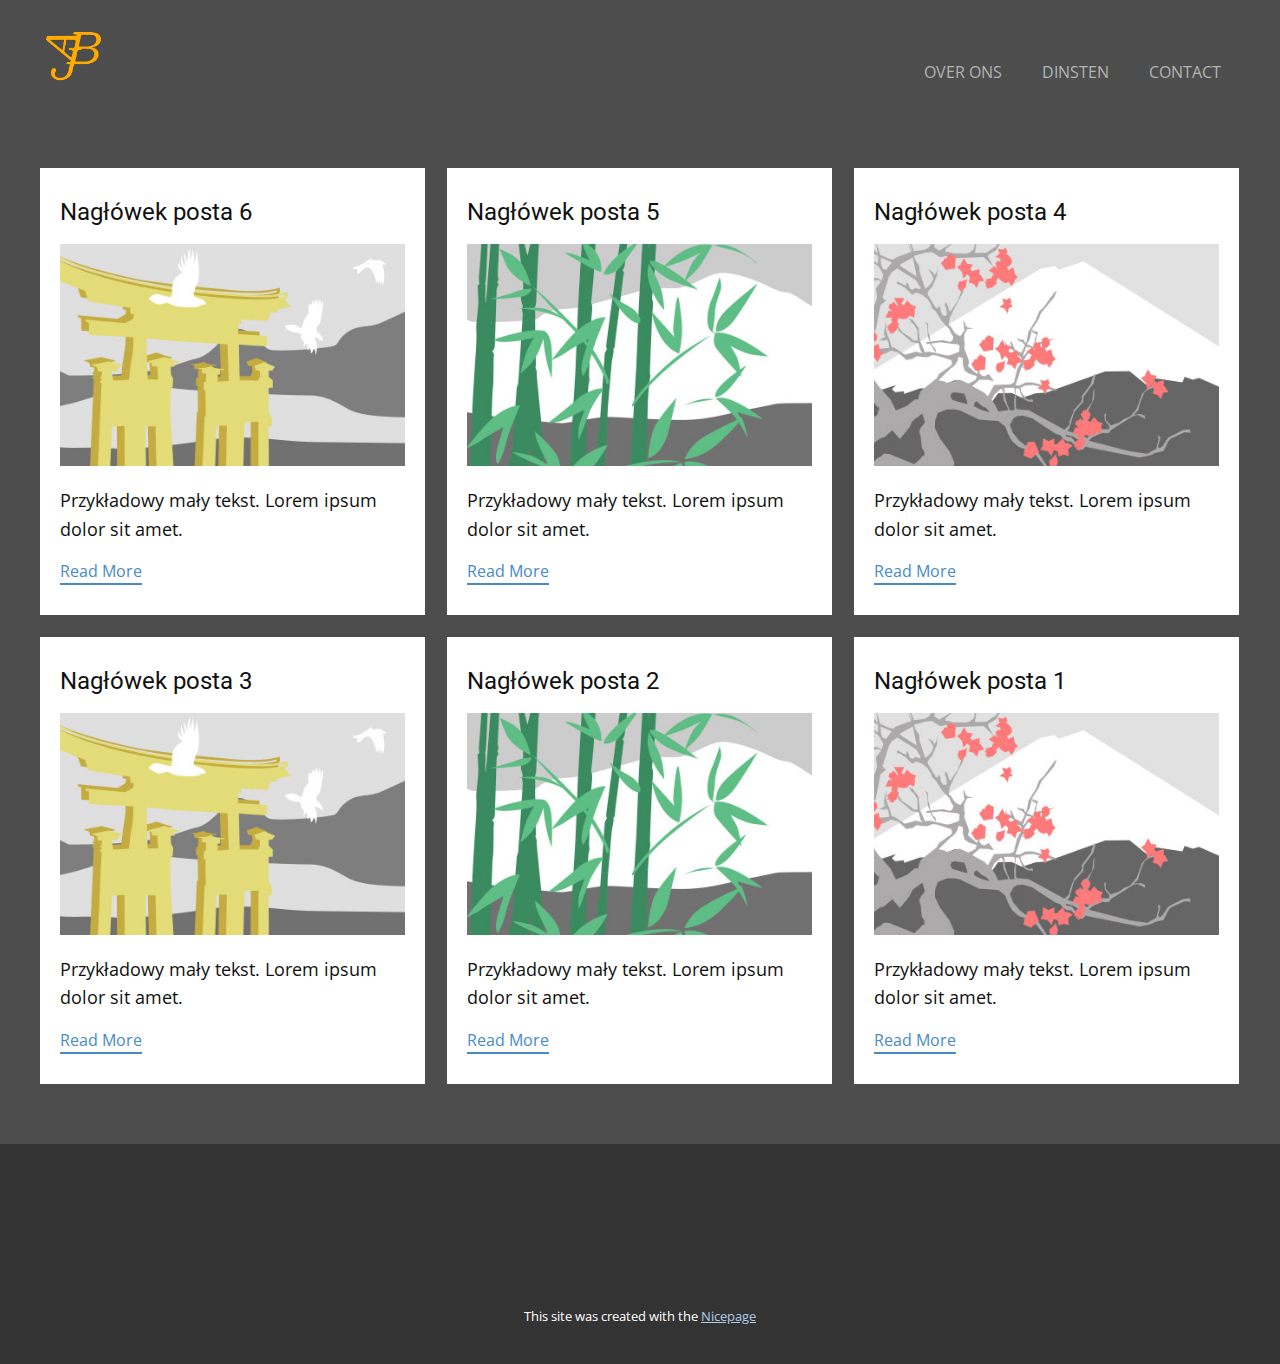
==== commit 90c3a261: "ok" ====
--- a/blog/blog.html
+++ b/blog/blog.html
@@ -22,7 +22,7 @@
 }</script>
     <meta name="theme-color" content="#478ac9">
   <meta data-intl-tel-input-cdn-path="intlTelInput/"></head>
-  <body data-path-to-root="./" data-include-products="false" class="u-body u-xl-mode" data-lang="pl"><header class="u-clearfix u-grey-70 u-header u-sticky u-sticky-fe91 u-header" id="header"><div class="u-clearfix u-sheet u-valign-middle u-sheet-1">
+  <body data-path-to-root="./" data-include-products="false" class="u-body u-xl-mode" data-lang="pl"><header class="u-clearfix u-grey-70 u-header u-sticky-fe91 u-header" id="header"><div class="u-clearfix u-sheet u-valign-middle u-sheet-1">
         <a href="#" class="u-image u-logo u-image-1" data-image-width="3000" data-image-height="3000">
           <img src="../images/logo.png" class="u-logo-image u-logo-image-1">
         </a>
--- a/nicepage.css
+++ b/nicepage.css
@@ -43873,6 +43873,78 @@
         }
 
         
+        
+        .u-custom-color-4,
+        .u-body.u-custom-color-4,
+        section.u-custom-color-4:before,
+        .u-custom-color-4 > .u-audio-main-layout-wrapper:before,
+        .u-custom-color-4 > .u-container-layout:before,
+        .u-custom-color-4 > .u-inner-container-layout:before,
+        .u-custom-color-4.u-sidenav:before,
+        .u-container-layout.u-container-layout.u-custom-color-4:before,
+        .u-table-alt-custom-color-4 tr:nth-child(even)
+        {
+            color: #ffffff;
+            background-color: #000000;
+        }
+
+        .u-input.u-custom-color-4,
+        .u-field-input.u-custom-color-4,
+        .u-button-style.u-custom-color-4,
+        .u-button-style.u-custom-color-4[class*="u-border-"]
+        {
+            color: #ffffff !important;
+            background-color: #000000 !important;
+        }
+
+        .u-button-style.u-custom-color-4:hover,
+        .u-button-style.u-custom-color-4[class*="u-border-"]:hover,
+        .u-button-style.u-custom-color-4:focus,
+        .u-button-style.u-custom-color-4[class*="u-border-"]:focus,
+        .u-button-style.u-button-style.u-custom-color-4:active,
+        .u-button-style.u-button-style.u-custom-color-4[class*="u-border-"]:active,
+        .u-button-style.u-button-style.u-custom-color-4.active,
+        .u-button-style.u-button-style.u-custom-color-4[class*="u-border-"].active,
+        li.active > .u-button-style.u-button-style.u-custom-color-4,
+        li.active > .u-button-style.u-button-style.u-custom-color-4[class*="u-border-"]
+        {
+            color: #ffffff !important;
+            background-color: #000000 !important;
+        }
+
+        .u-hover-custom-color-4:hover,
+        .u-hover-custom-color-4[class*="u-border-"]:hover,
+        .u-hover-custom-color-4:focus,
+        .u-hover-custom-color-4[class*="u-border-"]:focus,
+        .u-active-custom-color-4.u-active.u-active,
+        .u-active-custom-color-4[class*="u-border-"].u-active.u-active,
+        a.u-button-style.u-hover-custom-color-4:hover,
+        a.u-button-style.u-hover-custom-color-4.hover,
+        a.u-button-style.u-hover-custom-color-4[class*="u-border-"]:hover,
+        a.u-button-style.u-hover-custom-color-4[class*="u-border-"].hover,
+        a.u-button-style:hover > .u-hover-custom-color-4,
+        a.u-button-style:hover > .u-hover-custom-color-4[class*="u-border-"],
+        a.u-button-style.u-hover-custom-color-4:focus,
+        a.u-button-style.u-hover-custom-color-4[class*="u-border-"]:focus,
+        a.u-button-style.u-button-style.u-active-custom-color-4:active,
+        a.u-button-style.u-button-style.u-active-custom-color-4[class*="u-border-"]:active,
+        a.u-button-style.u-button-style.u-active-custom-color-4.active,
+        a.u-button-style.u-button-style.u-active-custom-color-4[class*="u-border-"].active,
+        a.u-button-style.u-button-style.active > .u-active-custom-color-4,
+        a.u-button-style.u-button-style.active > .u-active-custom-color-4[class*="u-border-"],
+        li.active > a.u-button-style.u-button-style.u-active-custom-color-4,
+        li.active > a.u-button-style.u-button-style.u-active-custom-color-4[class*="u-border-"],
+        input.u-field-input.u-field-input.u-active-custom-color-4:checked
+        {
+            color: #ffffff !important;
+            background-color: #000000 !important;
+        }
+
+        a.u-link.u-hover-custom-color-4:hover {
+            color: #000000 !important;
+        }
+
+        
 
         
         .u-border-custom-color-1,
@@ -44025,6 +44097,57 @@
         .u-link.u-border-custom-color-3[class*="u-border-"]:hover
         {
             border-color: #e69a00 !important;
+        }
+        
+        
+        .u-border-custom-color-4,
+        .u-border-custom-color-4.u-input,
+        .u-border-custom-color-4.u-field-input.u-field-input,
+        .u-separator-custom-color-4:after
+        {
+            border-color: #000000;
+            stroke: #000000;
+        }
+
+        .u-button-style.u-border-custom-color-4
+        {
+            border-color: #000000 !important;
+            color: #000000 !important;
+            background-color: transparent !important;
+        }
+
+        .u-button-style.u-border-custom-color-4:hover,
+        .u-button-style.u-border-custom-color-4:focus
+        {
+            border-color: transparent !important;
+            color: #000000 !important;
+            background-color: transparent !important;
+        }
+
+        .u-border-hover-custom-color-4:hover,
+        .u-border-hover-custom-color-4:focus,
+        .u-border-active-custom-color-4.u-active.u-active,
+        a.u-button-style.u-border-hover-custom-color-4:hover,
+        a.u-button-style:hover > .u-border-hover-custom-color-4,
+        a.u-button-style.u-border-hover-custom-color-4:focus,
+        a.u-button-style.u-button-style.u-border-active-custom-color-4:active,
+        a.u-button-style.u-button-style.u-border-active-custom-color-4.active,
+        a.u-button-style.u-button-style.active > .u-border-active-custom-color-4,
+        li.active > a.u-button-style.u-button-style.u-border-active-custom-color-4,
+        input.u-field-input.u-field-input.u-border-active-custom-color-4:checked
+        {
+            color: #000000 !important;
+            border-color: #000000 !important;
+        }
+
+        .u-link.u-border-custom-color-4[class*="u-border-"]
+        {
+            border-color: #000000 !important;
+        }
+
+        .u-link.u-border-custom-color-4[class*="u-border-"]:hover
+        {
+            border-color: #000000 !important;
         }
         
 
@@ -44267,6 +44390,86 @@
         {
             color: #ffab00 !important;
         }
+        
+        
+        .u-text-custom-color-4,
+        .u-input.u-text-custom-color-4,
+        .u-input.u-text-custom-color-4[class*="u-border-"],
+        li.active > a.u-button-style.u-text-custom-color-4,
+        li.active > a.u-button-style.u-text-custom-color-4[class*="u-border-"],
+        a.u-button-style.u-text-custom-color-4,
+        a.u-button-style.u-text-custom-color-4[class*="u-border-"]
+        {
+            color: #000000 !important;
+            
+            
+            
+        }
+
+        a.u-button-style.u-text-custom-color-4:hover,
+        a.u-button-style.u-text-custom-color-4[class*="u-border-"]:hover,
+        a.u-button-style.u-text-custom-color-4:focus,
+        a.u-button-style.u-text-custom-color-4[class*="u-border-"]:focus,
+        a.u-button-style.u-button-style.u-text-custom-color-4:active,
+        a.u-button-style.u-button-style.u-text-custom-color-4[class*="u-border-"]:active,
+        a.u-button-style.u-button-style.u-text-custom-color-4.active,
+        a.u-button-style.u-button-style.u-text-custom-color-4[class*="u-border-"].active
+        {
+            color: #000000 !important;
+        }
+
+        /* hover */
+        a.u-button-style:hover > .u-text-hover-custom-color-4,
+        a.u-button-style:hover > .u-text-hover-custom-color-4[class*="u-border-"],
+        a.u-button-style.u-button-style.u-text-hover-custom-color-4:hover,
+        a.u-button-style.u-button-style.u-text-hover-custom-color-4[class*="u-border-"]:hover,
+        a.u-button-style.u-button-style.u-button-style.u-text-hover-custom-color-4.active,
+        a.u-button-style.u-button-style.u-button-style.u-text-hover-custom-color-4[class*="u-border-"].active,
+        a.u-button-style.u-button-style.u-button-style.u-text-hover-custom-color-4:active,
+        a.u-button-style.u-button-style.u-button-style.u-text-hover-custom-color-4[class*="u-border-"]:active,
+        a.u-button-style.u-button-style.u-text-hover-custom-color-4:focus,
+        a.u-button-style.u-button-style.u-text-hover-custom-color-4[class*="u-border-"]:focus,
+        /* active */
+        a.u-button-style.u-button-style.u-button-style.u-button-style.u-text-active-custom-color-4:active,
+        a.u-button-style.u-button-style.u-button-style.u-button-style.u-text-active-custom-color-4[class*="u-border-"]:active,
+        a.u-button-style.u-button-style.u-button-style.u-button-style.u-text-active-custom-color-4.active,
+        a.u-button-style.u-button-style.u-button-style.u-button-style.u-text-active-custom-color-4[class*="u-border-"].active,
+        a.u-button-style.u-button-style.active > .u-text-active-custom-color-4,
+        a.u-button-style.u-button-style.active > .u-text-active-custom-color-4[class*="u-border-"],
+        :not(.level-2) > .u-nav > .u-nav-item > a.u-nav-link.u-text-hover-custom-color-4:hover,
+        :not(.level-2) > .u-nav > .u-nav-item > a.u-nav-link.u-nav-link.u-text-active-custom-color-4.active,
+        .u-text-hover-custom-color-4.u-language-url:hover,
+        .u-text-hover-custom-color-4 .u-language-url:hover,
+        .u-text-hover-custom-color-4.u-carousel-control:hover,
+        .u-text-hover-custom-color-4.u-gallery-nav:hover,
+        .u-popupmenu-items.u-text-hover-custom-color-4 .u-nav-link:hover,
+        .u-popupmenu-items.u-popupmenu-items.u-text-active-custom-color-4 .u-nav-link.active,
+        .u-calendar-time-list .u-calendar-time-slot.u-text-hover-custom-color-4:hover,
+        .u-calendar-time-list .u-calendar-time-slot.u-text-active-custom-color-4.u-active
+        {
+            color: #000000 !important;
+        }
+
+        .u-text-custom-color-4 .u-svg-link,
+        .u-text-hover-custom-color-4:hover .u-svg-link,
+        .u-text-hover-custom-color-4:focus .u-svg-link,
+        .u-text-active-custom-color-4:active .u-svg-link.u-svg-link,
+        .u-button-style:hover > .u-text-hover-custom-color-4 .u-svg-link,
+        .u-button-style.u-button-style:active > .u-text-active-custom-color-4 .u-svg-link,
+        .u-button-style.u-button-style.active > .u-text-active-custom-color-4 .u-svg-link
+        {
+            fill: #000000;
+        }
+
+        .u-link.u-text-custom-color-4:hover
+        {
+            color: #000000 !important;
+        }
+
+        a.u-link.u-text-hover-custom-color-4:hover
+        {
+            color: #000000 !important;
+        }
 
         .u-body
         {
@@ -44368,11 +44571,11 @@
         
         
         
-        --theme-sheet-width-xl: 722px;
-        --theme-sheet-width-lg: 721px;
-        --theme-sheet-width-md: 720px;
-        --theme-sheet-width-sm: 540px;
-        --theme-sheet-width-xs: 340px;
+        --theme-sheet-width-xl: 1200px;
+        --theme-sheet-width-lg: 1199px;
+        --theme-sheet-width-md: 768px;
+        --theme-sheet-width-sm: 576px;
+        --theme-sheet-width-xs: 360px;
         
         
         
@@ -44827,25 +45030,25 @@
         /** color-rules **/
 
         /** alt-color-rules **/
-        .u-custom-color-2 a,.u-body-color a,.u-bg-color a,.u-palette-1-base a,.u-palette-1-dark-3 a,.u-palette-1-dark-2 a,.u-palette-1-dark-1 a,.u-palette-1 a,.u-palette-1-light-1 a,.u-palette-2-base a,.u-palette-2-dark-3 a,.u-palette-2-dark-2 a,.u-palette-2-dark-1 a,.u-palette-2 a,.u-palette-2-light-1 a,.u-palette-3-dark-3 a,.u-palette-3-dark-2 a,.u-palette-3-dark-1 a,.u-palette-4-base a,.u-palette-4-dark-3 a,.u-palette-4-dark-2 a,.u-palette-4-dark-1 a,.u-palette-5-dark-3 a,.u-palette-5-dark-2 a,.u-palette-5-dark-1 a,.u-grey-40 a,.u-grey-30 a,.u-grey-90 a,.u-grey-80 a,.u-grey-75 a,.u-black a,.u-grey-70 a,.u-grey-60 a,.u-grey-50 a,.u-grey-dark-3 a,.u-grey-dark-2 a,.u-grey-dark-1 a,.u-grey a,.u-shading a,.u-overlap-contrast .u-header a:not(.u-nav-link):not(.u-btn)
+        .u-custom-color-2 a,.u-custom-color-4 a,.u-body-color a,.u-bg-color a,.u-palette-1-base a,.u-palette-1-dark-3 a,.u-palette-1-dark-2 a,.u-palette-1-dark-1 a,.u-palette-1 a,.u-palette-1-light-1 a,.u-palette-2-base a,.u-palette-2-dark-3 a,.u-palette-2-dark-2 a,.u-palette-2-dark-1 a,.u-palette-2 a,.u-palette-2-light-1 a,.u-palette-3-dark-3 a,.u-palette-3-dark-2 a,.u-palette-3-dark-1 a,.u-palette-4-base a,.u-palette-4-dark-3 a,.u-palette-4-dark-2 a,.u-palette-4-dark-1 a,.u-palette-5-dark-3 a,.u-palette-5-dark-2 a,.u-palette-5-dark-1 a,.u-grey-40 a,.u-grey-30 a,.u-grey-90 a,.u-grey-80 a,.u-grey-75 a,.u-black a,.u-grey-70 a,.u-grey-60 a,.u-grey-50 a,.u-grey-dark-3 a,.u-grey-dark-2 a,.u-grey-dark-1 a,.u-grey a,.u-shading a,.u-overlap-contrast .u-header a:not(.u-nav-link):not(.u-btn)
         {
         color: #adcce9;
         }
-        .u-custom-color-2 a:hover,.u-body-color a:hover,.u-bg-color a:hover,.u-palette-1-base a:hover,.u-palette-1-dark-3 a:hover,.u-palette-1-dark-2 a:hover,.u-palette-1-dark-1 a:hover,.u-palette-1 a:hover,.u-palette-1-light-1 a:hover,.u-palette-2-base a:hover,.u-palette-2-dark-3 a:hover,.u-palette-2-dark-2 a:hover,.u-palette-2-dark-1 a:hover,.u-palette-2 a:hover,.u-palette-2-light-1 a:hover,.u-palette-3-dark-3 a:hover,.u-palette-3-dark-2 a:hover,.u-palette-3-dark-1 a:hover,.u-palette-4-base a:hover,.u-palette-4-dark-3 a:hover,.u-palette-4-dark-2 a:hover,.u-palette-4-dark-1 a:hover,.u-palette-5-dark-3 a:hover,.u-palette-5-dark-2 a:hover,.u-palette-5-dark-1 a:hover,.u-grey-40 a:hover,.u-grey-30 a:hover,.u-grey-90 a:hover,.u-grey-80 a:hover,.u-grey-75 a:hover,.u-black a:hover,.u-grey-70 a:hover,.u-grey-60 a:hover,.u-grey-50 a:hover,.u-grey-dark-3 a:hover,.u-grey-dark-2 a:hover,.u-grey-dark-1 a:hover,.u-grey a:hover
+        .u-custom-color-2 a:hover,.u-custom-color-4 a:hover,.u-body-color a:hover,.u-bg-color a:hover,.u-palette-1-base a:hover,.u-palette-1-dark-3 a:hover,.u-palette-1-dark-2 a:hover,.u-palette-1-dark-1 a:hover,.u-palette-1 a:hover,.u-palette-1-light-1 a:hover,.u-palette-2-base a:hover,.u-palette-2-dark-3 a:hover,.u-palette-2-dark-2 a:hover,.u-palette-2-dark-1 a:hover,.u-palette-2 a:hover,.u-palette-2-light-1 a:hover,.u-palette-3-dark-3 a:hover,.u-palette-3-dark-2 a:hover,.u-palette-3-dark-1 a:hover,.u-palette-4-base a:hover,.u-palette-4-dark-3 a:hover,.u-palette-4-dark-2 a:hover,.u-palette-4-dark-1 a:hover,.u-palette-5-dark-3 a:hover,.u-palette-5-dark-2 a:hover,.u-palette-5-dark-1 a:hover,.u-grey-40 a:hover,.u-grey-30 a:hover,.u-grey-90 a:hover,.u-grey-80 a:hover,.u-grey-75 a:hover,.u-black a:hover,.u-grey-70 a:hover,.u-grey-60 a:hover,.u-grey-50 a:hover,.u-grey-dark-3 a:hover,.u-grey-dark-2 a:hover,.u-grey-dark-1 a:hover,.u-grey a:hover
         {
         color: #a1a1a1;
         }
-        .u-custom-color-2 .u-btn,.u-body-color .u-btn,.u-bg-color .u-btn,.u-palette-1-base .u-btn,.u-palette-1-dark-3 .u-btn,.u-palette-1-dark-2 .u-btn,.u-palette-1-dark-1 .u-btn,.u-palette-1 .u-btn,.u-palette-1-light-1 .u-btn,.u-palette-2-base .u-btn,.u-palette-2-dark-3 .u-btn,.u-palette-2-dark-2 .u-btn,.u-palette-2-dark-1 .u-btn,.u-palette-2 .u-btn,.u-palette-2-light-1 .u-btn,.u-palette-3-dark-3 .u-btn,.u-palette-3-dark-2 .u-btn,.u-palette-3-dark-1 .u-btn,.u-palette-4-base .u-btn,.u-palette-4-dark-3 .u-btn,.u-palette-4-dark-2 .u-btn,.u-palette-4-dark-1 .u-btn,.u-palette-5-dark-3 .u-btn,.u-palette-5-dark-2 .u-btn,.u-palette-5-dark-1 .u-btn,.u-grey-40 .u-btn,.u-grey-30 .u-btn,.u-grey-90 .u-btn,.u-grey-80 .u-btn,.u-grey-75 .u-btn,.u-black .u-btn,.u-grey-70 .u-btn,.u-grey-60 .u-btn,.u-grey-50 .u-btn,.u-grey-dark-3 .u-btn,.u-grey-dark-2 .u-btn,.u-grey-dark-1 .u-btn,.u-grey .u-btn,.u-shading .u-btn,.u-overlap-contrast .u-header .u-btn
+        .u-custom-color-2 .u-btn,.u-custom-color-4 .u-btn,.u-body-color .u-btn,.u-bg-color .u-btn,.u-palette-1-base .u-btn,.u-palette-1-dark-3 .u-btn,.u-palette-1-dark-2 .u-btn,.u-palette-1-dark-1 .u-btn,.u-palette-1 .u-btn,.u-palette-1-light-1 .u-btn,.u-palette-2-base .u-btn,.u-palette-2-dark-3 .u-btn,.u-palette-2-dark-2 .u-btn,.u-palette-2-dark-1 .u-btn,.u-palette-2 .u-btn,.u-palette-2-light-1 .u-btn,.u-palette-3-dark-3 .u-btn,.u-palette-3-dark-2 .u-btn,.u-palette-3-dark-1 .u-btn,.u-palette-4-base .u-btn,.u-palette-4-dark-3 .u-btn,.u-palette-4-dark-2 .u-btn,.u-palette-4-dark-1 .u-btn,.u-palette-5-dark-3 .u-btn,.u-palette-5-dark-2 .u-btn,.u-palette-5-dark-1 .u-btn,.u-grey-40 .u-btn,.u-grey-30 .u-btn,.u-grey-90 .u-btn,.u-grey-80 .u-btn,.u-grey-75 .u-btn,.u-black .u-btn,.u-grey-70 .u-btn,.u-grey-60 .u-btn,.u-grey-50 .u-btn,.u-grey-dark-3 .u-btn,.u-grey-dark-2 .u-btn,.u-grey-dark-1 .u-btn,.u-grey .u-btn,.u-shading .u-btn,.u-overlap-contrast .u-header .u-btn
         {
         background-color: #adcce9;
         color: #000000;
         }
-        .u-custom-color-2 .u-btn:hover,.u-body-color .u-btn:hover,.u-bg-color .u-btn:hover,.u-palette-1-base .u-btn:hover,.u-palette-1-dark-3 .u-btn:hover,.u-palette-1-dark-2 .u-btn:hover,.u-palette-1-dark-1 .u-btn:hover,.u-palette-1 .u-btn:hover,.u-palette-1-light-1 .u-btn:hover,.u-palette-2-base .u-btn:hover,.u-palette-2-dark-3 .u-btn:hover,.u-palette-2-dark-2 .u-btn:hover,.u-palette-2-dark-1 .u-btn:hover,.u-palette-2 .u-btn:hover,.u-palette-2-light-1 .u-btn:hover,.u-palette-3-dark-3 .u-btn:hover,.u-palette-3-dark-2 .u-btn:hover,.u-palette-3-dark-1 .u-btn:hover,.u-palette-4-base .u-btn:hover,.u-palette-4-dark-3 .u-btn:hover,.u-palette-4-dark-2 .u-btn:hover,.u-palette-4-dark-1 .u-btn:hover,.u-palette-5-dark-3 .u-btn:hover,.u-palette-5-dark-2 .u-btn:hover,.u-palette-5-dark-1 .u-btn:hover,.u-grey-40 .u-btn:hover,.u-grey-30 .u-btn:hover,.u-grey-90 .u-btn:hover,.u-grey-80 .u-btn:hover,.u-grey-75 .u-btn:hover,.u-black .u-btn:hover,.u-grey-70 .u-btn:hover,.u-grey-60 .u-btn:hover,.u-grey-50 .u-btn:hover,.u-grey-dark-3 .u-btn:hover,.u-grey-dark-2 .u-btn:hover,.u-grey-dark-1 .u-btn:hover,.u-grey .u-btn:hover,.u-shading .u-btn:hover,.u-overlap-contrast .u-header .u-btn:hover
+        .u-custom-color-2 .u-btn:hover,.u-custom-color-4 .u-btn:hover,.u-body-color .u-btn:hover,.u-bg-color .u-btn:hover,.u-palette-1-base .u-btn:hover,.u-palette-1-dark-3 .u-btn:hover,.u-palette-1-dark-2 .u-btn:hover,.u-palette-1-dark-1 .u-btn:hover,.u-palette-1 .u-btn:hover,.u-palette-1-light-1 .u-btn:hover,.u-palette-2-base .u-btn:hover,.u-palette-2-dark-3 .u-btn:hover,.u-palette-2-dark-2 .u-btn:hover,.u-palette-2-dark-1 .u-btn:hover,.u-palette-2 .u-btn:hover,.u-palette-2-light-1 .u-btn:hover,.u-palette-3-dark-3 .u-btn:hover,.u-palette-3-dark-2 .u-btn:hover,.u-palette-3-dark-1 .u-btn:hover,.u-palette-4-base .u-btn:hover,.u-palette-4-dark-3 .u-btn:hover,.u-palette-4-dark-2 .u-btn:hover,.u-palette-4-dark-1 .u-btn:hover,.u-palette-5-dark-3 .u-btn:hover,.u-palette-5-dark-2 .u-btn:hover,.u-palette-5-dark-1 .u-btn:hover,.u-grey-40 .u-btn:hover,.u-grey-30 .u-btn:hover,.u-grey-90 .u-btn:hover,.u-grey-80 .u-btn:hover,.u-grey-75 .u-btn:hover,.u-black .u-btn:hover,.u-grey-70 .u-btn:hover,.u-grey-60 .u-btn:hover,.u-grey-50 .u-btn:hover,.u-grey-dark-3 .u-btn:hover,.u-grey-dark-2 .u-btn:hover,.u-grey-dark-1 .u-btn:hover,.u-grey .u-btn:hover,.u-shading .u-btn:hover,.u-overlap-contrast .u-header .u-btn:hover
         {
         background-color: #8db8e0;
         color: #ffffff;
         }
-        .u-custom-color-2 .u-btn:active,.u-body-color .u-btn:active,.u-bg-color .u-btn:active,.u-palette-1-base .u-btn:active,.u-palette-1-dark-3 .u-btn:active,.u-palette-1-dark-2 .u-btn:active,.u-palette-1-dark-1 .u-btn:active,.u-palette-1 .u-btn:active,.u-palette-1-light-1 .u-btn:active,.u-palette-2-base .u-btn:active,.u-palette-2-dark-3 .u-btn:active,.u-palette-2-dark-2 .u-btn:active,.u-palette-2-dark-1 .u-btn:active,.u-palette-2 .u-btn:active,.u-palette-2-light-1 .u-btn:active,.u-palette-3-dark-3 .u-btn:active,.u-palette-3-dark-2 .u-btn:active,.u-palette-3-dark-1 .u-btn:active,.u-palette-4-base .u-btn:active,.u-palette-4-dark-3 .u-btn:active,.u-palette-4-dark-2 .u-btn:active,.u-palette-4-dark-1 .u-btn:active,.u-palette-5-dark-3 .u-btn:active,.u-palette-5-dark-2 .u-btn:active,.u-palette-5-dark-1 .u-btn:active,.u-grey-40 .u-btn:active,.u-grey-30 .u-btn:active,.u-grey-90 .u-btn:active,.u-grey-80 .u-btn:active,.u-grey-75 .u-btn:active,.u-black .u-btn:active,.u-grey-70 .u-btn:active,.u-grey-60 .u-btn:active,.u-grey-50 .u-btn:active,.u-grey-dark-3 .u-btn:active,.u-grey-dark-2 .u-btn:active,.u-grey-dark-1 .u-btn:active,.u-grey .u-btn:active,.u-shading .u-btn:active,.u-overlap-contrast .u-header .u-btn:active
+        .u-custom-color-2 .u-btn:active,.u-custom-color-4 .u-btn:active,.u-body-color .u-btn:active,.u-bg-color .u-btn:active,.u-palette-1-base .u-btn:active,.u-palette-1-dark-3 .u-btn:active,.u-palette-1-dark-2 .u-btn:active,.u-palette-1-dark-1 .u-btn:active,.u-palette-1 .u-btn:active,.u-palette-1-light-1 .u-btn:active,.u-palette-2-base .u-btn:active,.u-palette-2-dark-3 .u-btn:active,.u-palette-2-dark-2 .u-btn:active,.u-palette-2-dark-1 .u-btn:active,.u-palette-2 .u-btn:active,.u-palette-2-light-1 .u-btn:active,.u-palette-3-dark-3 .u-btn:active,.u-palette-3-dark-2 .u-btn:active,.u-palette-3-dark-1 .u-btn:active,.u-palette-4-base .u-btn:active,.u-palette-4-dark-3 .u-btn:active,.u-palette-4-dark-2 .u-btn:active,.u-palette-4-dark-1 .u-btn:active,.u-palette-5-dark-3 .u-btn:active,.u-palette-5-dark-2 .u-btn:active,.u-palette-5-dark-1 .u-btn:active,.u-grey-40 .u-btn:active,.u-grey-30 .u-btn:active,.u-grey-90 .u-btn:active,.u-grey-80 .u-btn:active,.u-grey-75 .u-btn:active,.u-black .u-btn:active,.u-grey-70 .u-btn:active,.u-grey-60 .u-btn:active,.u-grey-50 .u-btn:active,.u-grey-dark-3 .u-btn:active,.u-grey-dark-2 .u-btn:active,.u-grey-dark-1 .u-btn:active,.u-grey .u-btn:active,.u-shading .u-btn:active,.u-overlap-contrast .u-header .u-btn:active
         {
         background-color: #8db8e0;
         color: #ffffff;
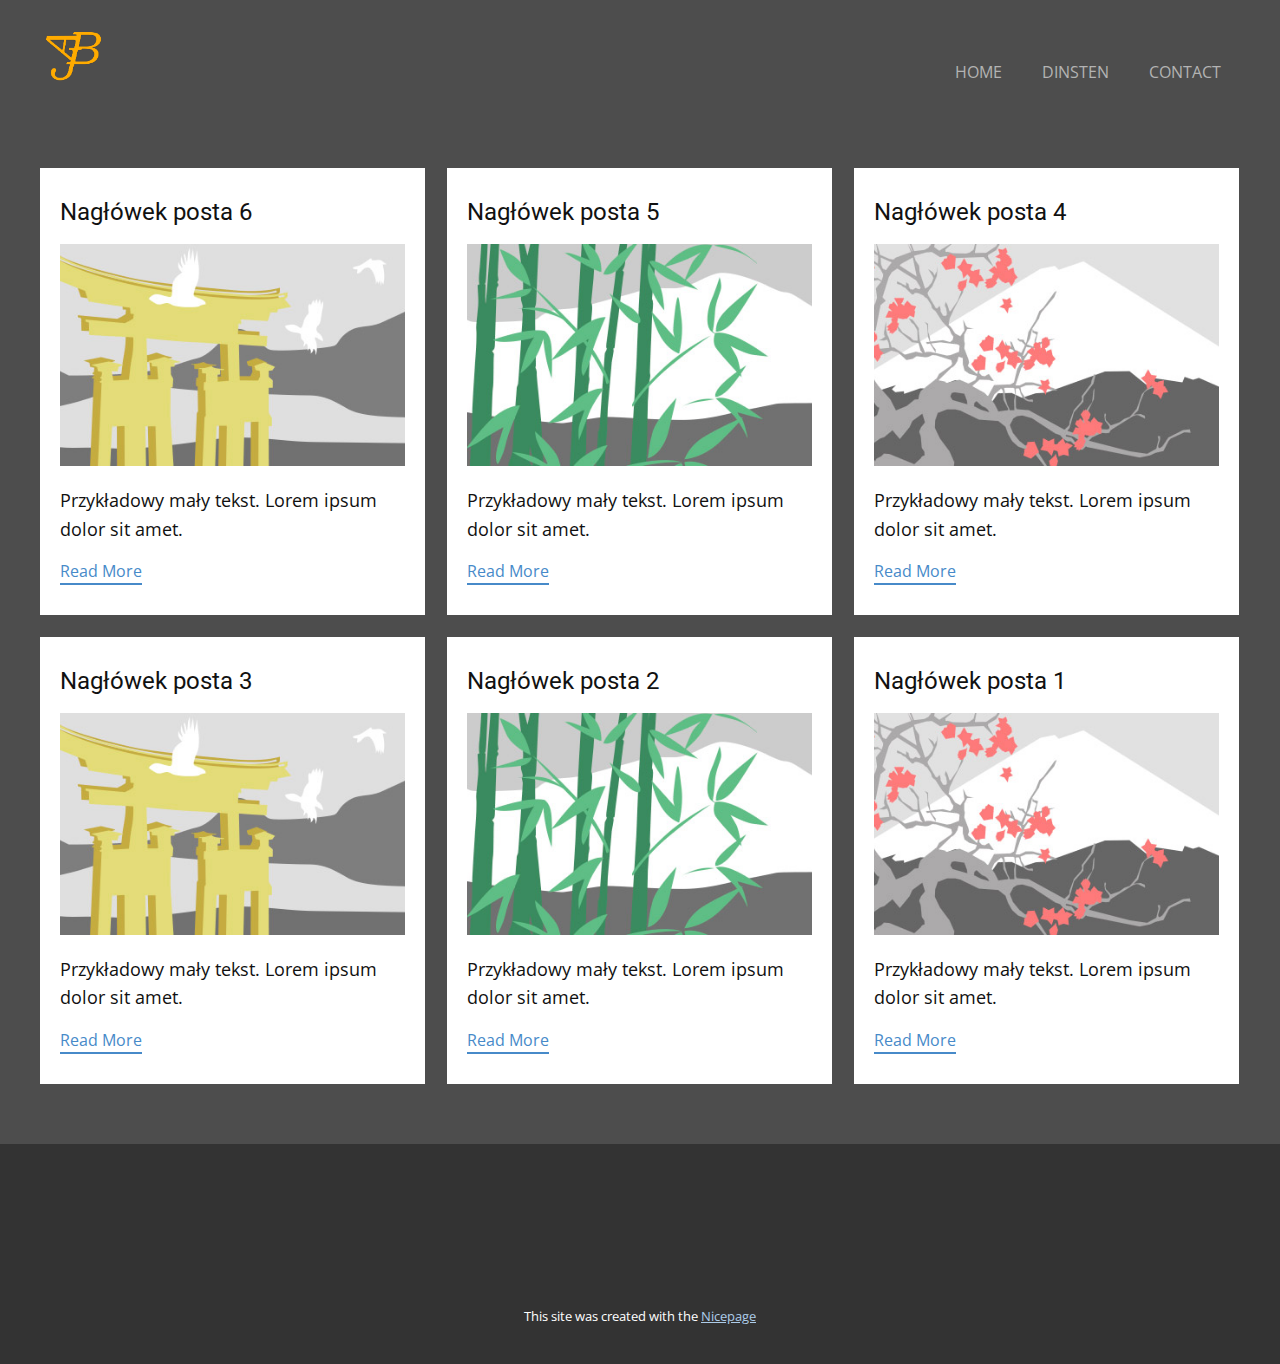
==== commit bcbe9189: "a" ====
--- a/blog/blog.html
+++ b/blog/blog.html
@@ -35,7 +35,7 @@
             </a>
           </div>
           <div class="u-custom-menu u-nav-container">
-            <ul class="u-nav u-unstyled u-nav-1"><li class="u-nav-item"><a class="u-button-style u-nav-link u-text-active-palette-1-base u-text-grey-30 u-text-hover-custom-color-3" href="../#carousel_e023" data-page-id="238719255" style="padding: 10px 20px;">OVER ONS</a>
+            <ul class="u-nav u-unstyled u-nav-1"><li class="u-nav-item"><a class="u-button-style u-nav-link u-text-active-palette-1-base u-text-grey-30 u-text-hover-custom-color-3" href="../#carousel_fb2a" data-page-id="238719255" style="padding: 10px 20px;">HOME</a>
 </li><li class="u-nav-item"><a class="u-button-style u-nav-link u-text-active-palette-1-base u-text-grey-30 u-text-hover-custom-color-3" href="../#sec-175a" data-page-id="238719255" style="padding: 10px 20px;">DINSTEN</a>
 </li><li class="u-nav-item"><a class="u-button-style u-nav-link u-text-active-palette-1-base u-text-grey-30 u-text-hover-custom-color-3" href="../#sec-b103" data-page-id="238719255" style="padding: 10px 20px;">CONTACT</a>
 </li></ul>
@@ -44,7 +44,7 @@
             <div class="u-black u-container-style u-inner-container-layout u-opacity u-opacity-95 u-sidenav">
               <div class="u-inner-container-layout u-sidenav-overflow">
                 <div class="u-menu-close"></div>
-                <ul class="u-align-center u-nav u-popupmenu-items u-unstyled u-nav-2"><li class="u-nav-item"><a class="u-button-style u-nav-link" href="../#carousel_e023" data-page-id="238719255">OVER ONS</a>
+                <ul class="u-align-center u-nav u-popupmenu-items u-unstyled u-nav-2"><li class="u-nav-item"><a class="u-button-style u-nav-link" href="../#carousel_fb2a" data-page-id="238719255">HOME</a>
 </li><li class="u-nav-item"><a class="u-button-style u-nav-link" href="../#sec-175a" data-page-id="238719255">DINSTEN</a>
 </li><li class="u-nav-item"><a class="u-button-style u-nav-link" href="../#sec-b103" data-page-id="238719255">CONTACT</a>
 </li></ul>
--- a/nicepage.css
+++ b/nicepage.css
@@ -45083,7 +45083,6 @@
 
 .u-header .u-nav-1 {
   font-size: 1rem;
-  letter-spacing: normal;
 }
 
 .u-header .u-nav-2 {
@@ -45100,6 +45099,10 @@
     margin-top: -54px;
     margin-right: -1px;
   }
+
+  .u-header .u-nav-1 {
+    letter-spacing: normal;
+  }
 }
 
 
